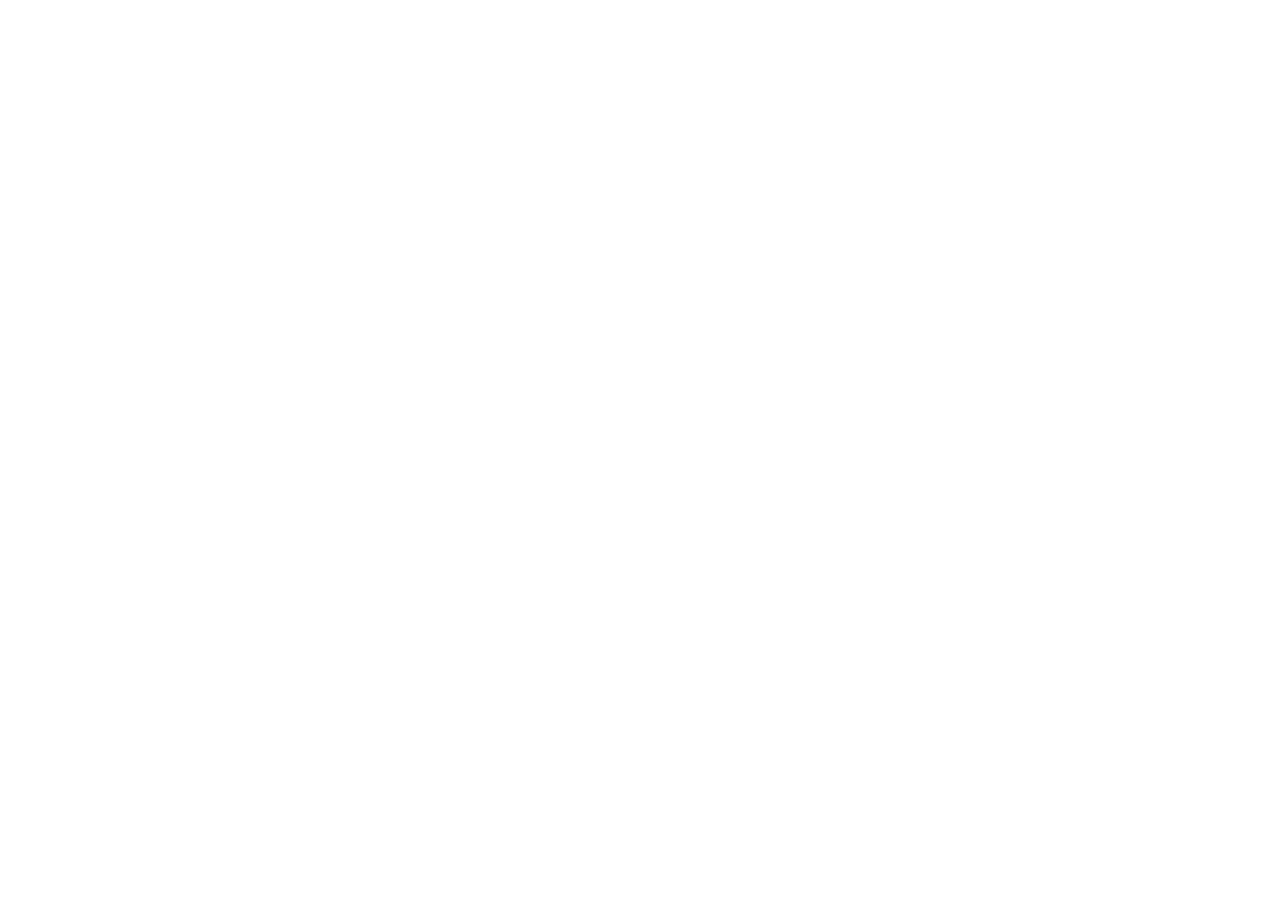
==== index.html @ edb9ebe6 "Added title,canonical and description to index.html" ====
<!DOCTYPE html>
<html lang="en">
<head>
    <meta charset="UTF-8">
    <meta name="viewport" content="width=device-width, initial-scale=1.0">
    <meta name="canonical" content="https://shhopping-cart/leo-ux-es" >
    <meta name="description" content="A web when  you can shop your clothes. The best clothing brands.">
    <title>Clothing Store</title>
</head>
<body>
    
</body>
</html>
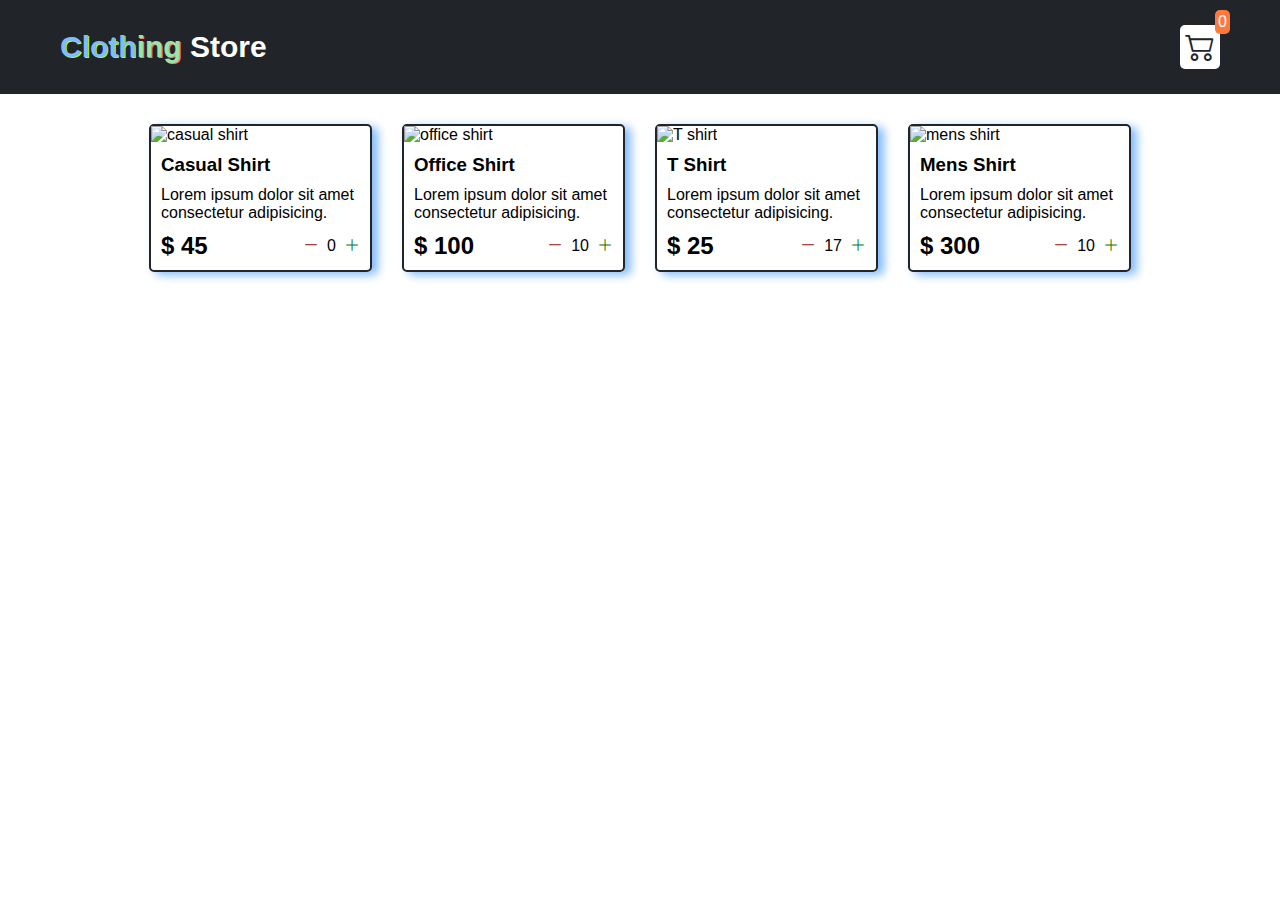
==== commit bbfd4037: "Created interface with styles." ====
--- a/index.html
+++ b/index.html
@@ -6,8 +6,80 @@
     <meta name="canonical" content="https://shhopping-cart/leo-ux-es" >
     <meta name="description" content="A web when  you can shop your clothes. The best clothing brands.">
     <title>Clothing Store</title>
+    <link rel="stylesheet" href="styles.css">
+    <script src="script.js" defer></script>
+    <link rel="stylesheet" href="https://cdn.jsdelivr.net/npm/bootstrap-icons@1.81/font/bootstrap-icons.css">
 </head>
 <body>
-    
+   <div class="navbar">
+    <h2><span class="cloth-span">Cloth</span><span class="ing-span">ing </span>Store</h2>
+    <div class="cart">
+        <i class="bi bi-cart2"></i>
+        <div class="cartAmount">
+             0
+        </div>
+    </div>
+   </div>
+   <div class="shop" id="shop">
+    <div class="item">
+        <img  src="images/img-1.jpg" alt="casual shirt">
+        <div class="details">
+            <h3>Casual Shirt</h3>
+            <p>Lorem ipsum dolor sit amet consectetur adipisicing.</p>
+            <div class="price-quantity">
+                <h2>$ 45</h2>
+                <div class="buttons">
+                    <i class="bi bi-dash-lg"></i>
+                    <div class="quantity">0</div>
+                    <i class="bi bi-plus-lg"></i>
+                </div>
+            </div>
+        </div>
+    </div>
+    <div class="item">
+        <img  src="images/img-2.jpg" alt="office shirt">
+        <div class="details">
+            <h3>Office Shirt</h3>
+            <p>Lorem ipsum dolor sit amet consectetur adipisicing.</p>
+            <div class="price-quantity">
+                <h2>$ 100</h2>
+                <div class="buttons">
+                    <i class="bi bi-dash-lg"></i>
+                    <div class="quantity">10</div>
+                    <i class="bi bi-plus-lg"></i>
+                </div>
+            </div>
+        </div>
+    </div>    <div class="item">
+        <img  src="images/img-3.jpg" alt="T shirt">
+        <div class="details">
+            <h3>T Shirt</h3>
+            <p>Lorem ipsum dolor sit amet consectetur adipisicing.</p>
+            <div class="price-quantity">
+                <h2>$ 25</h2>
+                <div class="buttons">
+                    <i class="bi bi-dash-lg"></i>
+                    <div class="quantity">17</div>
+                    <i class="bi bi-plus-lg"></i>
+                </div>
+            </div>
+        </div>
+    </div>    <div class="item">
+        <img  src="images/img-4.jpg" alt="mens shirt">
+        <div class="details">
+            <h3>Mens Shirt</h3>
+            <p>Lorem ipsum dolor sit amet consectetur adipisicing.</p>
+            <div class="price-quantity">
+                <h2>$ 300</h2>
+                <div class="buttons">
+                    <i class="bi bi-dash-lg"></i>
+                    <div class="quantity">10</div>
+                    <i class="bi bi-plus-lg"></i>
+                </div>
+            </div>
+        </div>
+    </div>
+   
+   </div>
 </body>
 </html>--- a/styles.css
+++ b/styles.css
@@ -0,0 +1,119 @@
+:root {
+    --nbar-font-size: 30px;
+    --border-radius: 5px;
+}
+
+* {
+    margin: 0;
+    padding: 0;
+    box-sizing: border-box;
+}
+
+body {
+    font-family: 'Franklin Gothic Medium', 'Arial Narrow', Arial, sans-serif;
+}
+
+.navbar {
+    display: flex;
+    flex-direction: row;
+    justify-content: space-between;
+    align-items: center;
+    background-color: #212529;
+    color: white;
+    padding: 25px 60px;
+    margin-bottom: 30px;
+}
+
+.navbar h2 {
+    font-family: Geneva, Tahoma, sans-serif;
+    font-size: var(--nbar-font-size);
+}
+
+.ing-span {
+    color: rgb(153, 229, 169);
+    text-shadow: 1px 1px salmon;
+}
+
+.cloth-span {
+    color: rgb(129, 186, 255);
+    text-shadow: 1px 1px greenyellow;
+}
+
+.cart {
+    background-color: #fff;
+    color: #212529;
+    font-size: var(--nbar-font-size);
+    padding: 5px;
+    border-radius: var(--border-radius);
+    position: relative;
+
+}
+
+.cartAmount {
+    position: absolute;
+    top: -15px;
+    right: -10px;
+    font-size: 16px;
+    background-color: rgb(255, 120, 61);
+    color: white;
+    padding: 3px;
+    border-radius: var(--border-radius);
+
+}
+
+.shop {
+    display: grid;
+    grid-template-columns: repeat(4, 223px);
+    gap: 30px;
+    justify-content: center;
+}
+
+.item {
+    border: 2px solid #212529;
+    border-radius: var(--border-radius);
+    box-shadow: 6px 3px 10px  rgb(129, 186, 255);
+}
+
+.item img {
+    object-fit: cover;
+    
+}
+
+.details {
+    display: flex;
+    flex-direction: column;
+    padding: 10px;
+    gap: 10px;
+}
+
+.price-quantity {
+    display: flex;
+    flex-direction: row;
+    justify-content: space-between;
+align-items: center;
+}
+
+.buttons{
+    display: flex;
+    flex-direction: row;
+    gap: 8px;
+    font-size: 16px;
+
+}
+
+.bi-dash-lg{
+    color: rgb(150, 17, 7);
+}
+.bi-plus-lg{
+    color:rgb(9, 125, 8) ;
+}
+
+@media (max-width:1000px){
+    .shop{
+        grid-template-columns:repeat(2,223px);
+    }}
+@media (max-width:500px){
+    .shop{
+        grid-template-columns:repeat(1,223px);
+    }
+}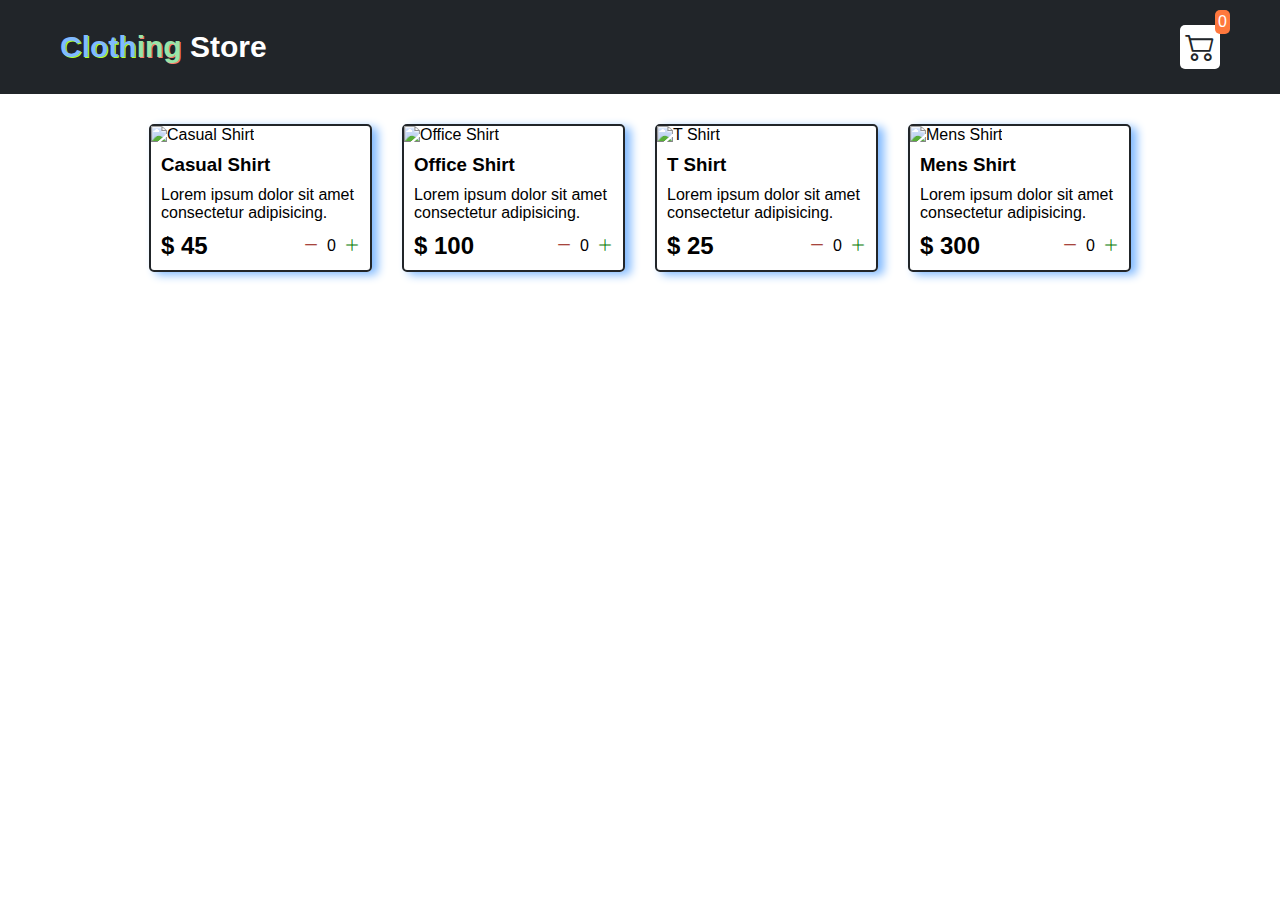
==== commit a2c4867e: "Added functions to add y remove products." ====
--- a/index.html
+++ b/index.html
@@ -15,7 +15,7 @@
     <h2><span class="cloth-span">Cloth</span><span class="ing-span">ing </span>Store</h2>
     <div class="cart">
         <i class="bi bi-cart2"></i>
-        <div class="cartAmount">
+        <div id="cartAmount" class="cartAmount">
              0
         </div>
     </div>
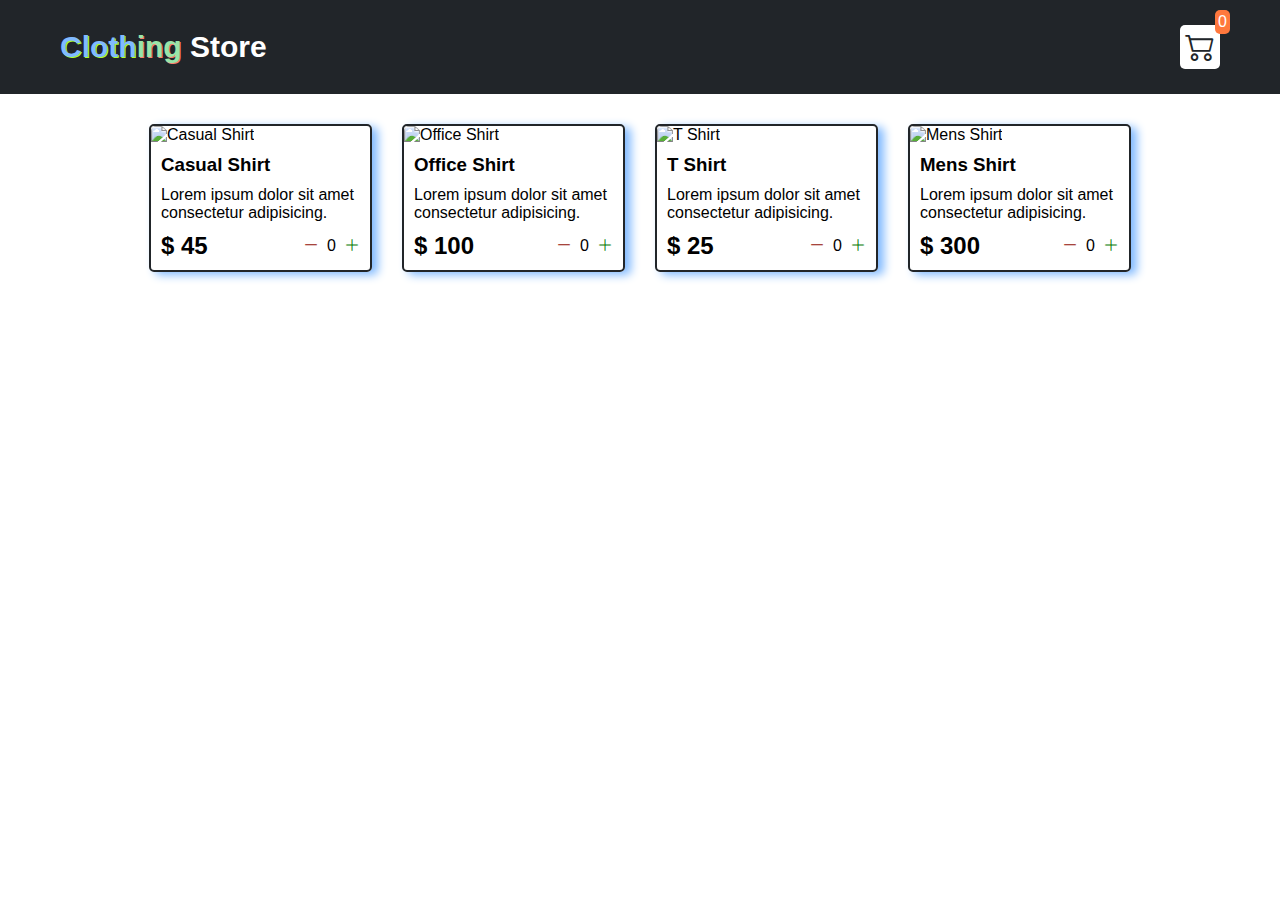
==== commit 6f3b8243: "Updated sources in index.html." ====
--- a/index.html
+++ b/index.html
@@ -1,85 +1,29 @@
 <!DOCTYPE html>
 <html lang="en">
-<head>
-    <meta charset="UTF-8">
-    <meta name="viewport" content="width=device-width, initial-scale=1.0">
-    <meta name="canonical" content="https://shhopping-cart/leo-ux-es" >
-    <meta name="description" content="A web when  you can shop your clothes. The best clothing brands.">
+  <head>
+    <meta charset="UTF-8" />
+    <meta name="viewport" content="width=device-width, initial-scale=1.0" />
+    <meta name="canonical" content="https://shhopping-cart/leo-ux-es" />
+    <meta name="description" content="A web when  you can shop your clothes. The best clothing brands."/>
     <title>Clothing Store</title>
-    <link rel="stylesheet" href="styles.css">
-    <script src="script.js" defer></script>
-    <link rel="stylesheet" href="https://cdn.jsdelivr.net/npm/bootstrap-icons@1.81/font/bootstrap-icons.css">
-</head>
-<body>
-   <div class="navbar">
-    <h2><span class="cloth-span">Cloth</span><span class="ing-span">ing </span>Store</h2>
-    <div class="cart">
+    <link rel="stylesheet" href="src/styles.css" />
+    <script src="src/Data.js"></script>
+    <script src="src/script.js" defer></script>
+    <link rel="stylesheet" href="https://cdn.jsdelivr.net/npm/bootstrap-icons@1.81/font/bootstrap-icons.css"/>
+  </head>
+  <body>
+    <div class="navbar">
+      <a href="index.html">
+        <h2>
+          <span class="cloth-span">Cloth</span
+          ><span class="ing-span">ing </span>Store
+        </h2></a>
+      <a href="cart.html">
+      <div class="cart">
         <i class="bi bi-cart2"></i>
-        <div id="cartAmount" class="cartAmount">
-             0
-        </div>
+        <div id="cartAmount" class="cartAmount">0</div>
+      </div></a>
     </div>
-   </div>
-   <div class="shop" id="shop">
-    <div class="item">
-        <img  src="images/img-1.jpg" alt="casual shirt">
-        <div class="details">
-            <h3>Casual Shirt</h3>
-            <p>Lorem ipsum dolor sit amet consectetur adipisicing.</p>
-            <div class="price-quantity">
-                <h2>$ 45</h2>
-                <div class="buttons">
-                    <i class="bi bi-dash-lg"></i>
-                    <div class="quantity">0</div>
-                    <i class="bi bi-plus-lg"></i>
-                </div>
-            </div>
-        </div>
-    </div>
-    <div class="item">
-        <img  src="images/img-2.jpg" alt="office shirt">
-        <div class="details">
-            <h3>Office Shirt</h3>
-            <p>Lorem ipsum dolor sit amet consectetur adipisicing.</p>
-            <div class="price-quantity">
-                <h2>$ 100</h2>
-                <div class="buttons">
-                    <i class="bi bi-dash-lg"></i>
-                    <div class="quantity">10</div>
-                    <i class="bi bi-plus-lg"></i>
-                </div>
-            </div>
-        </div>
-    </div>    <div class="item">
-        <img  src="images/img-3.jpg" alt="T shirt">
-        <div class="details">
-            <h3>T Shirt</h3>
-            <p>Lorem ipsum dolor sit amet consectetur adipisicing.</p>
-            <div class="price-quantity">
-                <h2>$ 25</h2>
-                <div class="buttons">
-                    <i class="bi bi-dash-lg"></i>
-                    <div class="quantity">17</div>
-                    <i class="bi bi-plus-lg"></i>
-                </div>
-            </div>
-        </div>
-    </div>    <div class="item">
-        <img  src="images/img-4.jpg" alt="mens shirt">
-        <div class="details">
-            <h3>Mens Shirt</h3>
-            <p>Lorem ipsum dolor sit amet consectetur adipisicing.</p>
-            <div class="price-quantity">
-                <h2>$ 300</h2>
-                <div class="buttons">
-                    <i class="bi bi-dash-lg"></i>
-                    <div class="quantity">10</div>
-                    <i class="bi bi-plus-lg"></i>
-                </div>
-            </div>
-        </div>
-    </div>
-   
-   </div>
-</body>
-</html>+    <div class="shop" id="shop"></div>
+  </body>
+</html>
--- a/src/styles.css
+++ b/src/styles.css
@@ -0,0 +1,195 @@
+:root {
+    --nbar-font-size: 30px;
+    --border-radius: 5px;
+}
+
+* {
+    margin: 0;
+    padding: 0;
+    box-sizing: border-box;
+}
+
+body {
+    font-family: 'Franklin Gothic Medium', 'Arial Narrow', Arial, sans-serif;
+}
+
+.navbar {
+    display: flex;
+    flex-direction: row;
+    justify-content: space-between;
+    align-items: center;
+    background-color: #212529;
+    color: white;
+    padding: 25px 60px;
+    margin-bottom: 30px;
+}
+
+.navbar h2 {
+    font-family: Geneva, Tahoma, sans-serif;
+    font-size: var(--nbar-font-size);
+}
+
+.ing-span {
+    color: rgb(153, 229, 169);
+    text-shadow: 1px 1px salmon;
+}
+
+.cloth-span {
+    color: rgb(129, 186, 255);
+    text-shadow: 1px 1px greenyellow;
+}
+
+.cart {
+    background-color: #fff;
+    color: #212529;
+    font-size: var(--nbar-font-size);
+    padding: 5px;
+    border-radius: var(--border-radius);
+    position: relative;
+
+}
+
+i{
+    cursor:pointer;
+}
+a{
+    text-decoration: none;
+    color: white;
+}
+
+.cartAmount {
+    position: absolute;
+    top: -15px;
+    right: -10px;
+    font-size: 16px;
+    background-color: rgb(255, 120, 61);
+    color: white;
+    padding: 3px;
+    border-radius: var(--border-radius);
+
+}
+
+.shop {
+    display: grid;
+    grid-template-columns: repeat(4, 223px);
+    gap: 30px;
+    justify-content: center;
+    margin-bottom: 50px;
+}
+
+.item {
+    border: 2px solid #212529;
+    border-radius: var(--border-radius);
+    box-shadow: 6px 3px 10px  rgb(129, 186, 255);
+}
+
+.item img {
+    width: 100%;
+  /*  object-fit: cover;*/
+  border-radius: var(--border-radius) var(--border-radius) 0 0;
+    
+}
+
+.details {
+    display: flex;
+    flex-direction: column;
+    padding: 10px;
+    gap: 10px;
+}
+
+.price-quantity {
+    display: flex;
+    flex-direction: row;
+    justify-content: space-between;
+align-items: center;
+}
+
+.buttons{
+    display: flex;
+    flex-direction: row;
+    gap: 8px;
+    font-size: 16px;
+
+}
+
+.bi-dash-lg{
+    color: rgb(150, 17, 7);
+}
+.bi-plus-lg{
+    color:rgb(9, 125, 8) ;
+}
+
+
+
+@media (max-width:1000px){
+    .shop{
+        grid-template-columns:repeat(2,223px);
+    }}
+@media (max-width:500px){
+    .shop{
+        grid-template-columns:repeat(1,223px);
+    }
+}
+
+/**
+*Style for cart.html
+*/
+
+.text-center{
+    text-align: center;
+    margin-bottom: 20px;
+}
+.HomeBtn , .checkout , .removeAll{
+    background-color: #252529;
+    color: white;
+    border: none;
+    padding: 6px;
+    border-radius: var(--border-radius);
+    cursor: pointer;
+    margin-top: 10px;
+}
+
+.checkout{
+    background-color:green ;
+}
+.removeAll{
+    background-color: rgb(150, 17, 7);
+}
+
+.bi-x-lg{
+    color:rgb(150, 17, 7) ;
+    font-weight: bold;
+}
+
+.shopping-cart{
+    display: grid;
+    grid-template-columns: repeat(1,320px);   
+    justify-content: center;
+    gap: 15px;
+}
+
+.cart-item{
+    border: 2px solid #212529;
+    border-radius: var(--border-radius);
+    display: flex;
+}
+.title-price-x{
+    width: 195px;
+    display: flex;
+    justify-content: space-between;
+    align-items: center;
+}
+
+.title-price{
+    display: flex;
+    align-items: center;
+    gap: 10px;
+}
+
+.cart-item-price{
+    background-color: #212529;
+    color: white;
+    border-radius: var(--border-radius);
+    padding: 3px 6px;
+}
+
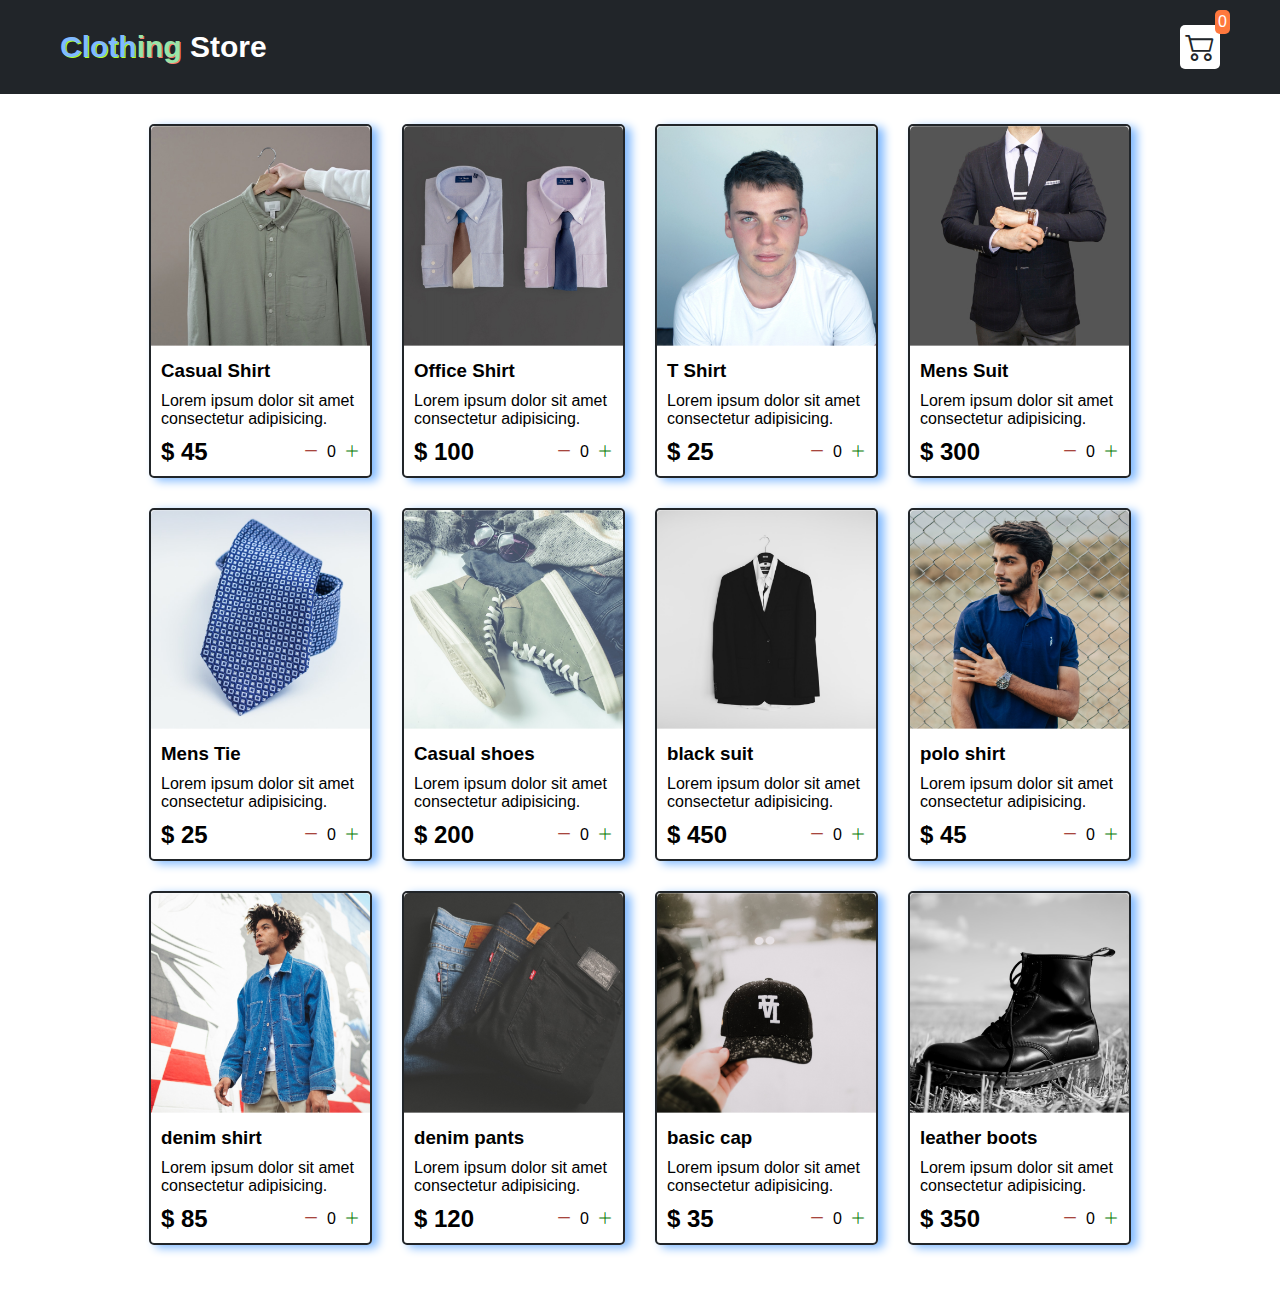
==== commit 1beee92a: "Solved error with icons.Updated link to Boostrap icons." ====
--- a/index.html
+++ b/index.html
@@ -9,7 +9,7 @@
     <link rel="stylesheet" href="src/styles.css" />
     <script src="src/Data.js"></script>
     <script src="src/script.js" defer></script>
-    <link rel="stylesheet" href="https://cdn.jsdelivr.net/npm/bootstrap-icons@1.81/font/bootstrap-icons.css"/>
+    <link rel="stylesheet" href="https://cdn.jsdelivr.net/npm/bootstrap-icons@1.11.3/font/bootstrap-icons.min.css">
   </head>
   <body>
     <div class="navbar">
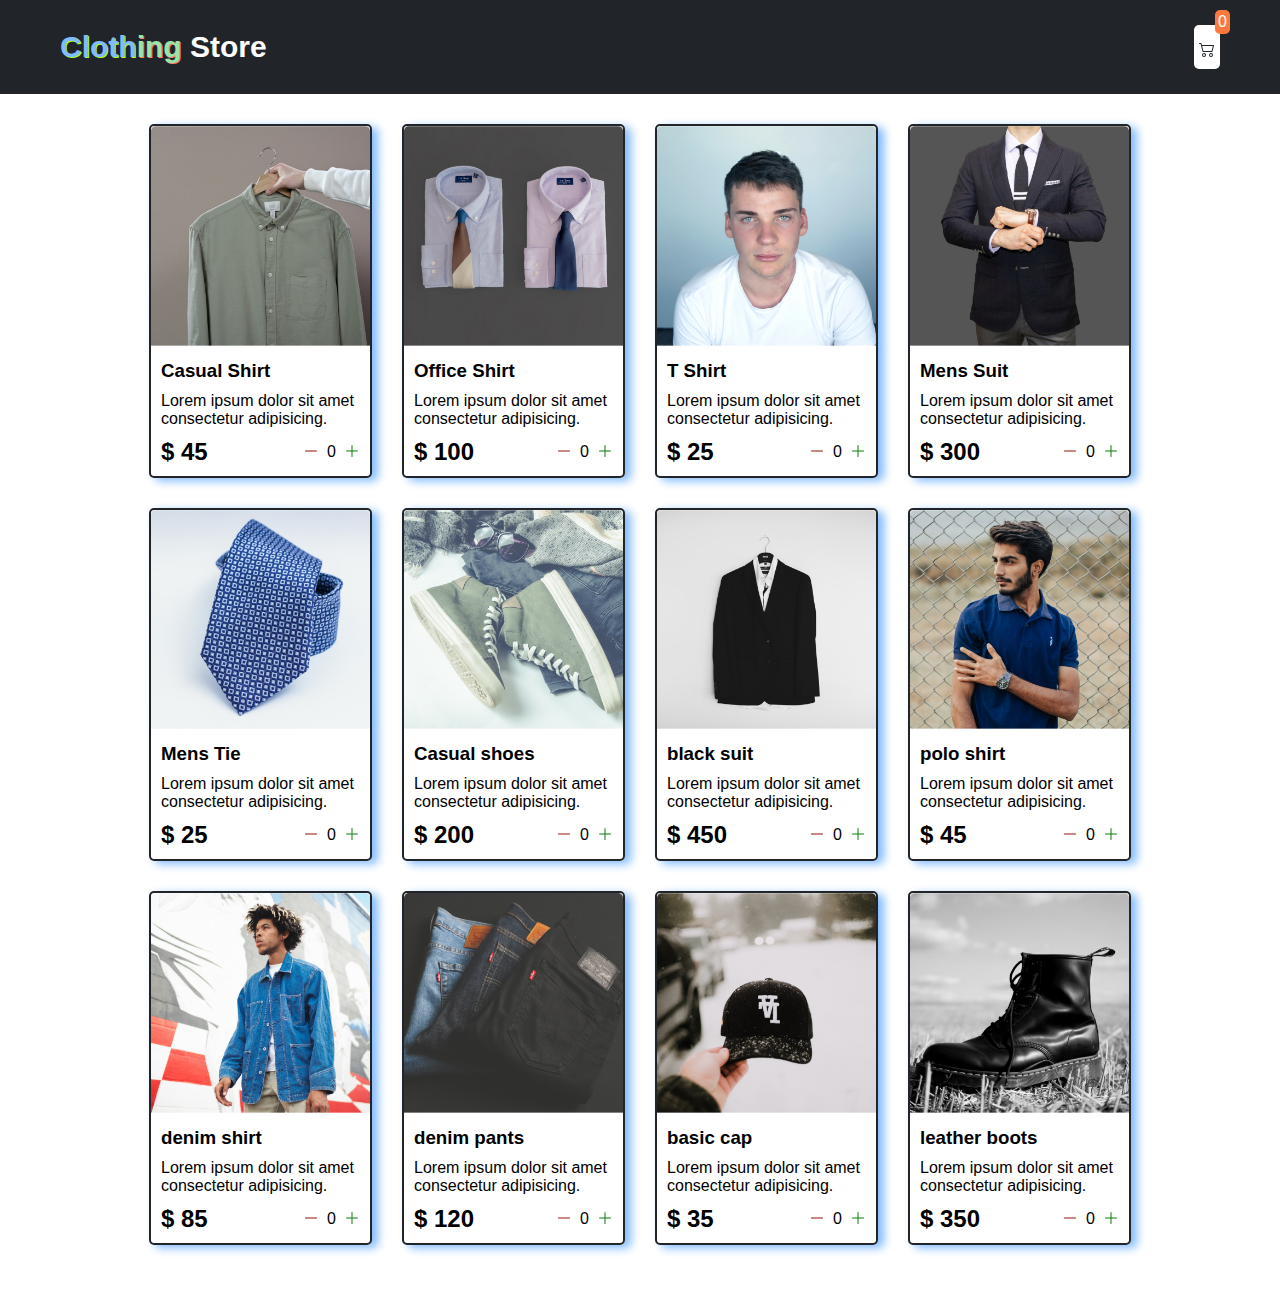
==== commit 01c3e035: "Changed icons source to local, now svg." ====
--- a/index.html
+++ b/index.html
@@ -1,29 +1,33 @@
 <!DOCTYPE html>
 <html lang="en">
-  <head>
-    <meta charset="UTF-8" />
-    <meta name="viewport" content="width=device-width, initial-scale=1.0" />
-    <meta name="canonical" content="https://shhopping-cart/leo-ux-es" />
+<head>
+    <meta charset="UTF-8"/>
+    <meta name="viewport" content="width=device-width, initial-scale=1.0"/>
+    <meta name="canonical" content="https://shhopping-cart/leo-ux-es"/>
     <meta name="description" content="A web when  you can shop your clothes. The best clothing brands."/>
     <title>Clothing Store</title>
-    <link rel="stylesheet" href="src/styles.css" />
+    <link rel="stylesheet" href="src/styles.css"/>
     <script src="src/Data.js"></script>
     <script src="src/script.js" defer></script>
-    <link rel="stylesheet" href="https://cdn.jsdelivr.net/npm/bootstrap-icons@1.11.3/font/bootstrap-icons.min.css">
-  </head>
-  <body>
-    <div class="navbar">
-      <a href="index.html">
+</head>
+<body>
+<div class="navbar">
+    <a href="index.html">
         <h2>
           <span class="cloth-span">Cloth</span
           ><span class="ing-span">ing </span>Store
         </h2></a>
-      <a href="cart.html">
-      <div class="cart">
-        <i class="bi bi-cart2"></i>
-        <div id="cartAmount" class="cartAmount">0</div>
-      </div></a>
-    </div>
-    <div class="shop" id="shop"></div>
-  </body>
+    <a href="cart.html">
+
+        <div class="cart">
+            <svg xmlns="http://www.w3.org/2000/svg" width="16" height="16" fill="currentColor" class="bi bi-cart2"
+                 viewBox="0 0 16 16">
+                <path d="M0 2.5A.5.5 0 0 1 .5 2H2a.5.5 0 0 1 .485.379L2.89 4H14.5a.5.5 0 0 1 .485.621l-1.5 6A.5.5 0 0 1 13 11H4a.5.5 0 0 1-.485-.379L1.61 3H.5a.5.5 0 0 1-.5-.5M3.14 5l1.25 5h8.22l1.25-5zM5 13a1 1 0 1 0 0 2 1 1 0 0 0 0-2m-2 1a2 2 0 1 1 4 0 2 2 0 0 1-4 0m9-1a1 1 0 1 0 0 2 1 1 0 0 0 0-2m-2 1a2 2 0 1 1 4 0 2 2 0 0 1-4 0"/>
+            </svg>
+            <div id="cartAmount" class="cartAmount">0</div>
+        </div>
+    </a>
+</div>
+<div class="shop" id="shop"></div>
+</body>
 </html>
